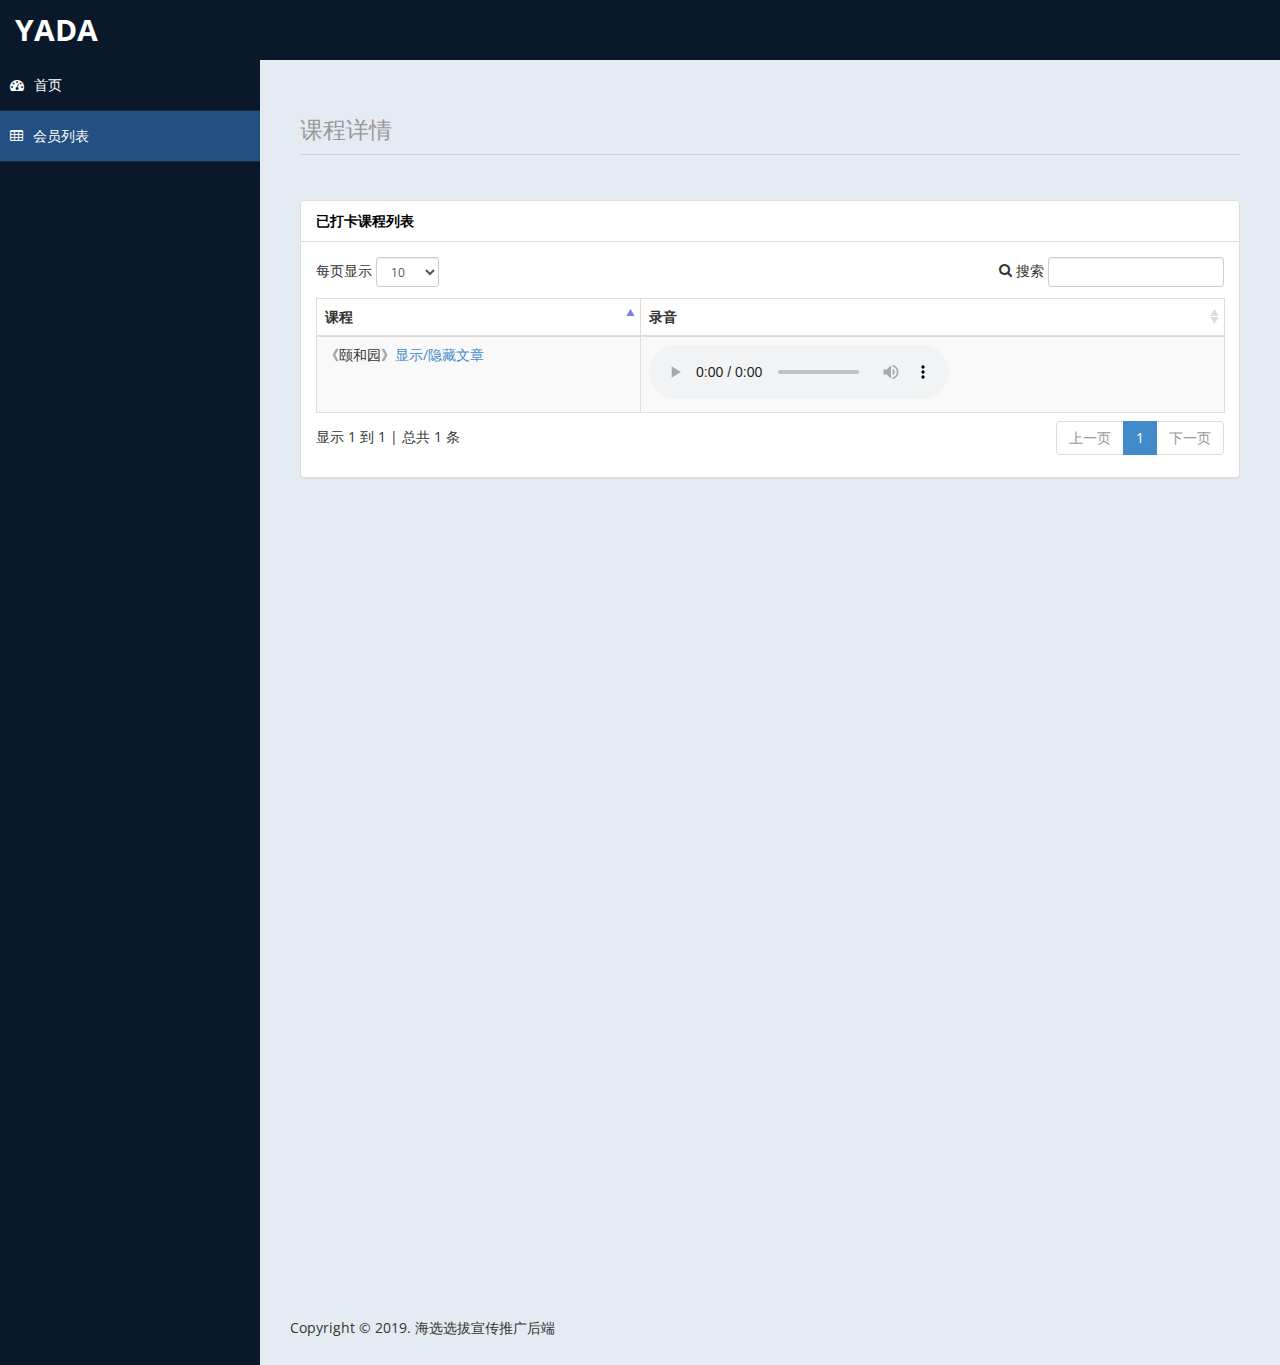
==== src/main/resources/templates/detail.html @ 0f6d7887 "[IMP]音频播放" ====
<!DOCTYPE html>
<html lang="en" xmlns:th="http://www.thymeleaf.org">
<head>
      <meta charset="utf-8" />
    <meta name="viewport" content="width=device-width, initial-scale=1.0" />
    <title>参与活动会员列表 - YADA</title>
    <link href="../static/css/bootstrap.css" rel="stylesheet" />
    <link href="../static/font-awesome/css/font-awesome.css" rel="stylesheet" />
    <link href="../static/css/custom-styles.css" rel="stylesheet" />
   <link href='https://fonts.googleapis.com/css?family=Open+Sans' rel='stylesheet' type='text/css' />
    <link href="../static/js/dataTables/dataTables.bootstrap.css" rel="stylesheet" />
</head>
<body>
    <div id="wrapper">
        <nav class="navbar navbar-default top-navbar" role="navigation">
            <div class="navbar-header">
                <button type="button" class="navbar-toggle" data-toggle="collapse" data-target=".sidebar-collapse">
                    <span class="sr-only"></span>
                    <span class="icon-bar"></span>
                    <span class="icon-bar"></span>
                    <span class="icon-bar"></span>
                </button>
                <a class="navbar-brand" href="http://localhost:8080/">YADA</a>
            </div>
        </nav>
        <nav class="navbar-default navbar-side" role="navigation">
            <div class="sidebar-collapse">
                <ul class="nav" id="main-menu">
                    <li>
                        <a href="http://localhost:8080/"><i class="fa fa-dashboard"></i>首页</a>
                    </li>
                    <li>
                        <a href="http://localhost:8080/userlist" class="active-menu"><i class="fa fa-table"></i>会员列表</a>
                    </li>

                </ul>

            </div>

        </nav>
        <div id="page-wrapper" >
            <div id="page-inner">
             <div class="row">
                    <div class="col-md-12">
                        <h1 class="page-header">
                            <span th:text="${nickName}"/> <small>课程详情</small>
                        </h1>
                    </div>
                </div>

            <div class="row">
                <div class="col-md-12">
                    <div class="panel panel-default">
                        <div class="panel-heading">
                            已打卡课程列表
                        </div>
                        <div class="panel-body">
                            <div class="table-responsive">
                                <table class="table table-striped table-bordered table-hover" id="dataTables-example">
                                    <thead>
                                        <tr>
                                            <th>课程</th>
                                            <th>录音</th>
                                        </tr>
                                    </thead>
                                    <tbody>
                                        <tr>
                                            <td>《颐和园》<a id="switch1" href="#">显示/隐藏文章</a><div id="content1" style="display:none"><p>北京的颐和园是个美丽的大公园。

　　进了颐和园的大门，绕过大殿，就来到有名的长廊。绿漆的柱子，红漆的栏杆，一眼望不到头。这条长廊有七百多米长，分成273间。每一间的横槛上都有五彩的画，画着人物、花草、风景，几千幅画没有哪两幅是相同的。长廊两旁栽满了花木，这一种花还没谢，那一种花又开了。微风从左边的昆明湖上吹来，使人神清气爽。

　　走完长廊，就来到了万寿山脚下。抬头一看，一座八角宝塔形的三层建筑耸立在半山腰上，黄色的琉璃瓦闪闪发光。那就是佛香阁。下面的一排排金碧辉煌的宫殿，就是排云殿。

　　登上万寿山，站在佛香阁的前面向下望，颐和园的景色大半收在眼底。葱郁的树丛，掩映着黄的绿的琉璃瓦屋顶和朱红的宫墙。正前面，昆明湖静得像一面镜子，绿得像一块碧玉。游船、画舫在湖面慢慢地滑过，几乎不留一点儿痕迹。向东远眺，隐隐约约可以望见几座古老的城楼和城里的白塔。

　　从万寿山下来，就是昆明湖。昆明湖围着长长的堤岸，堤上有好几座式样不同的石桥，两岸栽着数不清的垂柳。湖中心有个小岛，远远望去，岛上一片葱绿，树丛中露出宫殿的一角。游人走过长长的石桥，就可以去小岛上玩。这座石桥有十七个桥洞，叫十七孔桥;桥栏杆上有上百根石柱，柱子上都雕刻着小狮子。这么多的狮子，姿态不一，没有哪两只是相同的。

　　颐和园到处有美丽的景色，说也说不尽，希望你有机会去细细游赏</p></div></td>
                                            <!--<td><div><i class="fa fa-play"></i> 播放录音</div></td>-->
                                            <td>
                                                <audio controls>
                                                    <source src="static/record/OMR - Toms (Radio Edit).mp3" type="audio/mpeg">
                                                    <embed height="50" width="100" src="OMR - Toms (Radio Edit).mp3">
                                                </audio>
                                            </td>
                                        </tr>
                                    </tbody>
                                </table>
                            </div>

                        </div>
                    </div>
                </div>
            </div>

        </div>
               <footer><p>Copyright &copy; 2019. 海选选拔宣传推广后端</p></footer>
    </div>
            </div>
    <script src="../static/js/jquery-1.10.2.js"></script>
    <script src="../static/js/bootstrap.min.js"></script>
    <script src="../static/js/jquery.metisMenu.js"></script>
    <script src="../static/js/dataTables/jquery.dataTables.js"></script>
    <script src="../static/js/dataTables/dataTables.bootstrap.js"></script>
    <script src="../static/js/custom-scripts.js"></script>
    <script>
            $(document).ready(function () {

                $('#dataTables-example').dataTable();

                $("#switch1").click(function(){
                    $("#content1").toggle();
                });
            });
    </script>


</body>
</html>
---- src/main/resources/static/css/custom-styles.css ----
/*----------------------------------------------
    COMMON  STYLES
------------------------------------------------*/
body {
    font-family: 'Open Sans', sans-serif;
}

 #wrapper {
    width: 100%;
    background:#09192A;
}

#page-wrapper {
    padding: 15px 15px;
    min-height: 600px;
    background:#E5EBF2;

}
#page-inner {
    width:100%;
    margin:10px 20px 10px 0px;
    background-color:transparent;
    padding:10px;
    min-height:1200px;
}

.text-center {
    text-align:center;
}
.no-boder {
    border:1px solid #f3f3f3;
}

h1, .h1, h2, .h2, h3, .h3 {
margin-top: 7px;
margin-bottom: -5px;
}
h2 {
    color: #000;
}
h4 {
    padding-top:10px;
}
.square-btn-adjust {
    border: 0px solid transparent;
   -webkit-border-radius: 0px;
-moz-border-radius: 0px;
border-radius: 0px;

}
p {
    font-size:16px;
    line-height:25px;
    padding-top:20px;
}
/*----------------------------------------------
   DASHBOARD STYLES
------------------------------------------------*/
.page-header {
padding-bottom: 9px;
margin: 10px 0 45px;
border-bottom: 1px solid #C7D1DD;
}
.panel-back {
    background-color:#fff;

}
.panel-default > .panel-heading {
color: #000;
background-color: #FFFFFF;
border-color: #ddd;
font-weight:bold;
}
.jumbotron, .well{
background:#fff;
}
   .noti-box {
min-height: 100px;
padding: 20px;
}

    .noti-box .icon-box {
display: block;
float: left;
margin: 0 15px 10px 0;
width: 70px;
height: 70px;
line-height: 75px;
vertical-align: middle;
text-align: center;
font-size: 40px;
}
.text-box p{
    margin: 0 0 3px;
}
.main-text {
    font-size: 25px;
    font-weight:600;
}
.set-icon {
-webkit-border-radius: 50px;
-moz-border-radius: 50px;
border-radius: 50px;

}
    .bg-color-green {
background-color: #fff;
color: #5cb85c;
}
 .bg-color-blue {
background-color: #fff;
color: #4CB1CF
}
  .bg-color-red {
background-color: #fff;
color:#F0433D;
}
  .bg-color-brown {
background-color: #fff;
color:#f0ad4e;
}
.back-footer-green {
background-color: #5cb85c;
color:#fff;
border-top: 0px solid #fff;
}
 .back-footer-red {
background-color: #F0433D;
color:#fff;
border-top: 0px solid #fff;
}
 .back-footer-blue {
background-color: #4CB1CF;
color:#fff;
border-top: 0px solid #fff;
}
 .back-footer-brown {
background-color: #f0ad4e;
color:#fff;
border-top: 0px solid #fff;
}
 .icon-box-right {
display: block;
float: right;
margin: 0 15px 10px 0;
width: 70px;
height: 70px;
line-height: 75px;
vertical-align: middle;
text-align: center;
font-size: 40px;
}

 .main-temp-back {
background: #8702A8;
color: #FFFFFF;
font-size: 16px;
font-weight: 300;
text-align: center;
}
 .main-temp-back .text-temp {
font-size: 40px;
}
.back-dash {
    padding:20px;
    font-size:20px;
    font-weight:500;
  -webkit-border-radius: 0px;
-moz-border-radius: 0px;
border-radius: 0px;
background-color:#2EA7EB;
color:#fff;
}
    .back-dash p {
        padding-top:16px;
        font-size:13px;
        color:#fff;
        line-height:25px;
        text-align:justify;
    }

     .color-bottom-txt {
   color: #000;
font-size: 16px;
line-height: 30px;
}
     /*CHAT PANEL*/
 .chat-panel .panel-body {
height: 450px;
overflow-y: scroll;
}
 .chat-box {
margin: 0;
padding: 0;
list-style: none;
}
 .chat-box li {
margin-bottom: 15px;
padding-bottom: 5px;
border-bottom: 1px dotted #808080;
}
 .chat-box li.left .chat-body {
margin-left: 90px;
}
 .chat-box li .chat-body p {
margin: 0;
color: #8d8888;
}
.chat-img>img {
    margin-left:20px;
}
footer p{
font-size: 14px;
}
/*----------------------------------------------
    MENU STYLES
------------------------------------------------*/


.user-image {
    margin: 25px auto;
-webkit-border-radius: 10px;
-moz-border-radius: 10px;
border-radius: 10px;
max-height:170px;
max-width:170px;
}
.top-navbar{
margin:0px;
}
.top-navbar .navbar-brand {
color: #fff;
width: 260px;
text-align: left;
height: 60px;
font-size: 30px;
font-weight: 700;
text-transform: uppercase;
line-height: 30px;
}
.top-navbar .nav > li {
position: relative;
display: inline-block;
}
.top-navbar .nav > li > a {
position: relative;
display: block;
padding: 19px 15px;
color: #77C0FD;
}
.top-navbar .nav > li > a:hover, .top-navbar .nav > li > a:focus {
text-decoration: none;
background-color: #225081;
color: #fff;
}
.top-navbar .dropdown-menu{
min-width: 230px;
border-radius: 0 0 4px 4px;
}
.top-navbar .dropdown-menu > li > a:hover, .top-navbar .dropdown-menu > li > a:focus{
color: #225081;
background:none;
}
.dropdown-tasks{
width: 255px;
}
.dropdown-tasks .progress {
height: 8px;
margin-bottom: 8px;
overflow: hidden;
background-color: #f5f5f5;
border-radius: 0px;
}
.dropdown-tasks > li > a {
padding: 0px 15px;
}
.dropdown-tasks p {
font-size: 13px;
line-height: 21px;
padding-top: 4px;
}
.active-menu {
    background-color:#225081!important;
}

.arrow {
    float: right;
}

.fa.arrow:before {
    content: "\f104";
}

.active > a > .fa.arrow:before {
    content: "\f107";
}


.nav-second-level li,
.nav-third-level li {
    border-bottom: none !important;
}

.nav-second-level li a {
    padding-left: 37px;
}

.nav-third-level li a {
    padding-left: 55px;
}
.sidebar-collapse , .sidebar-collapse .nav{
	background:none;
}
.sidebar-collapse .nav {
	padding:0;
}
.sidebar-collapse .nav > li > a {
	color:#fff;
	background:transparent;
	text-shadow:none;

}
.sidebar-collapse > .nav > li > a {
	padding:15px 10px;
}
.sidebar-collapse > .nav > li {
	border-bottom: 1px solid rgba(107, 108, 109, 0.19);
}
ul.nav.nav-second-level.collapse.in {
background: #172D44;
}
.sidebar-collapse .nav > li > a:hover,
.sidebar-collapse .nav > li > a:focus {

	outline:0;
}

.navbar-side {
	border:none;
	background-color: transparent;

}
.top-navbar {
	background:#09192A;
	border-bottom:none;

}
.top-navbar .nav > li > a > i {
margin-right: 2px;
}
.top-navbar .navbar-brand:hover {
color:#fff;

}
.dropdown-user li {
margin: 8px 0;
}
.navbar-default {
border:0px solid black;

}
.navbar-header {
    background: #09192A;
}
.navbar-default .navbar-toggle:hover, .navbar-default .navbar-toggle:focus {
background-color: #B40101;
}
.navbar-default .navbar-toggle {
border-color: #fff;
}

.navbar-default .navbar-toggle .icon-bar {
background-color: #FFF;
}
.nav > li > a > i {
    margin-right:10px;
}
/*----------------------------------------------
    UI ELEMENTS STYLES
------------------------------------------------*/
.btn-circle {
width: 50px;
height: 50px;
padding: 6px 0;
 -webkit-border-radius: 25px;
-moz-border-radius: 25px;
border-radius: 25px;
text-align: center;
font-size: 12px;
line-height: 1.428571429;
}

/*----------------------------------------------
    MEDIA QUERIES
------------------------------------------------*/

 @media(min-width:768px) {
     #page-wrapper{
               margin: 0 0 0 260px;
        padding: 15px 30px;
        min-height: 1200px;

    }


    .navbar-side {
        z-index: 1;
        position: absolute;
        width: 260px;
    }

   .navbar {
 border-radius: 0px;
}

}
 @media(max-width:480px) {
.page-header small {
display: block;
padding-top: 14px;
font-size: 19px;
}
}
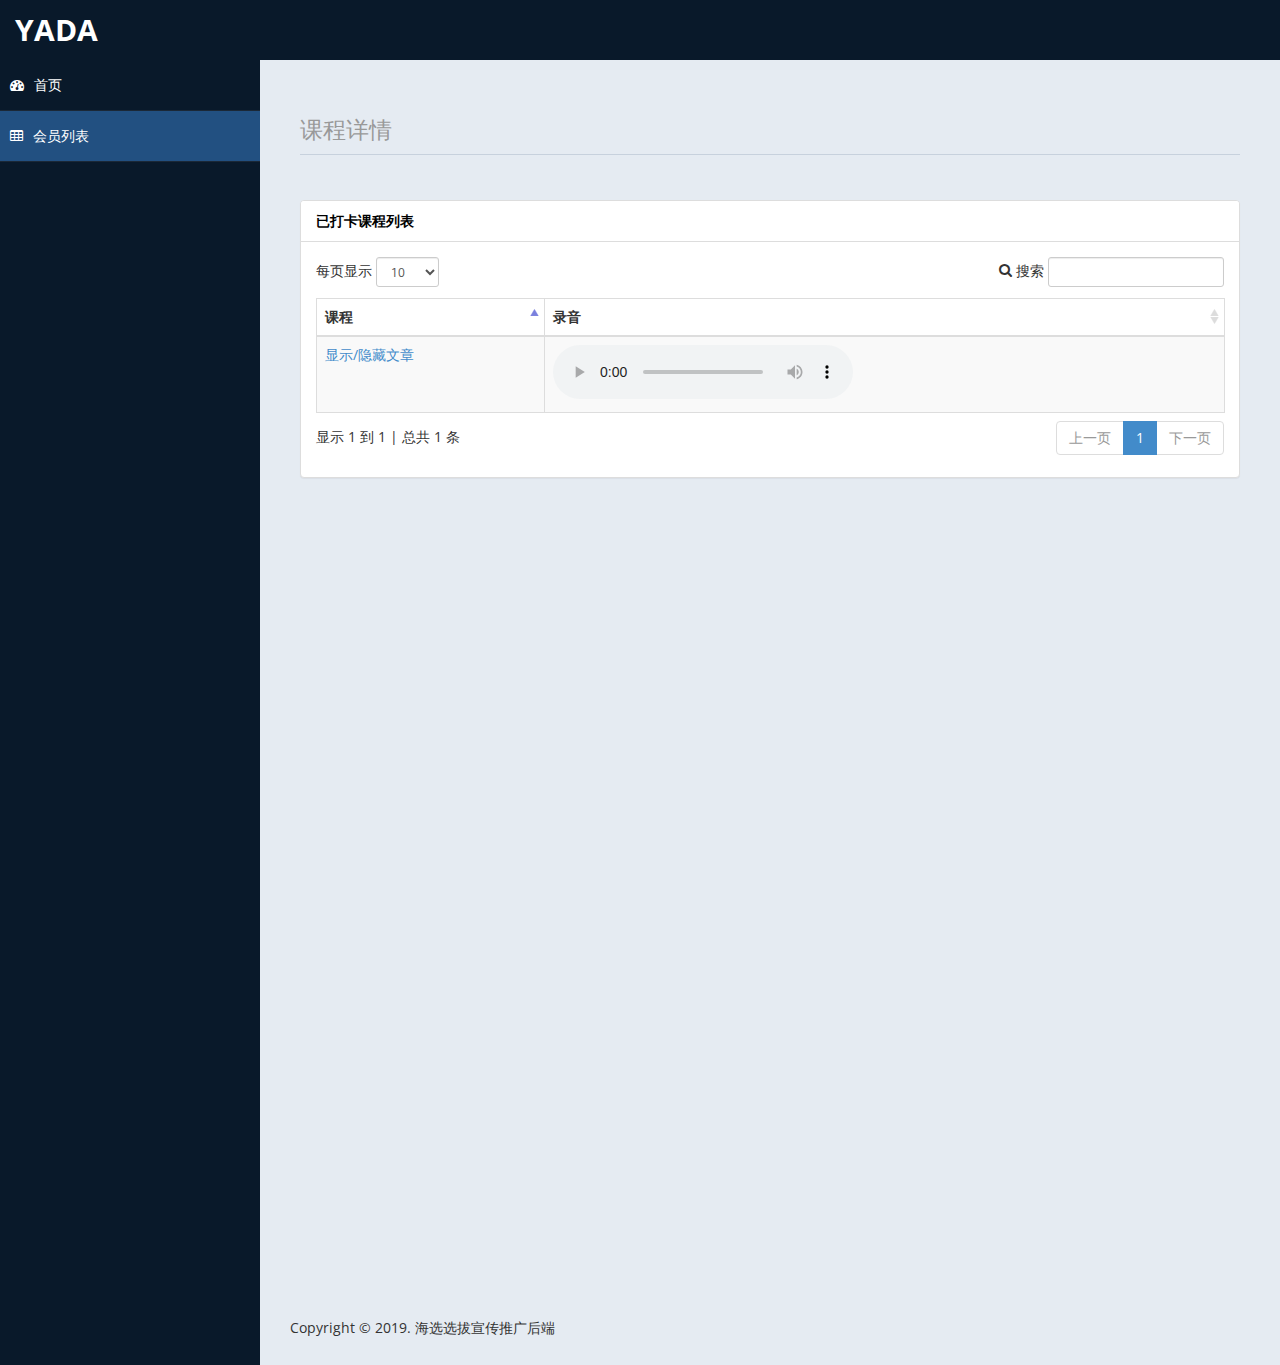
==== commit d580e121: "[IMP]详情页传参" ====
--- a/src/main/resources/templates/detail.html
+++ b/src/main/resources/templates/detail.html
@@ -64,23 +64,19 @@
                                         </tr>
                                     </thead>
                                     <tbody>
-                                        <tr>
-                                            <td>《颐和园》<a id="switch1" href="#">显示/隐藏文章</a><div id="content1" style="display:none"><p>北京的颐和园是个美丽的大公园。
-
-　　进了颐和园的大门，绕过大殿，就来到有名的长廊。绿漆的柱子，红漆的栏杆，一眼望不到头。这条长廊有七百多米长，分成273间。每一间的横槛上都有五彩的画，画着人物、花草、风景，几千幅画没有哪两幅是相同的。长廊两旁栽满了花木，这一种花还没谢，那一种花又开了。微风从左边的昆明湖上吹来，使人神清气爽。
-
-　　走完长廊，就来到了万寿山脚下。抬头一看，一座八角宝塔形的三层建筑耸立在半山腰上，黄色的琉璃瓦闪闪发光。那就是佛香阁。下面的一排排金碧辉煌的宫殿，就是排云殿。
-
-　　登上万寿山，站在佛香阁的前面向下望，颐和园的景色大半收在眼底。葱郁的树丛，掩映着黄的绿的琉璃瓦屋顶和朱红的宫墙。正前面，昆明湖静得像一面镜子，绿得像一块碧玉。游船、画舫在湖面慢慢地滑过，几乎不留一点儿痕迹。向东远眺，隐隐约约可以望见几座古老的城楼和城里的白塔。
-
-　　从万寿山下来，就是昆明湖。昆明湖围着长长的堤岸，堤上有好几座式样不同的石桥，两岸栽着数不清的垂柳。湖中心有个小岛，远远望去，岛上一片葱绿，树丛中露出宫殿的一角。游人走过长长的石桥，就可以去小岛上玩。这座石桥有十七个桥洞，叫十七孔桥;桥栏杆上有上百根石柱，柱子上都雕刻着小狮子。这么多的狮子，姿态不一，没有哪两只是相同的。
-
-　　颐和园到处有美丽的景色，说也说不尽，希望你有机会去细细游赏</p></div></td>
+                                        <tr th:each="clockIn:${clockInlist}">
+                                            <td>
+                                                <span th:text="${clockIn.title}"/>
+                                                <a th:onclick="showOrDisplay([[${clockIn.id}]]);" href="#">显示/隐藏文章</a>
+                                                <div th:id="content+${clockIn.id}" style="display:none">
+                                                    <p th:text="${clockIn.content}"></p>
+                                                </div>
+                                            </td>
                                             <!--<td><div><i class="fa fa-play"></i> 播放录音</div></td>-->
                                             <td>
                                                 <audio controls>
-                                                    <source src="static/record/OMR - Toms (Radio Edit).mp3" type="audio/mpeg">
-                                                    <embed height="50" width="100" src="OMR - Toms (Radio Edit).mp3">
+                                                    <source th:src="${clockIn.recordPath}" type="audio/mpeg">
+                                                    <embed height="50" width="100" th:src="${clockIn.recordPath}">
                                                 </audio>
                                             </td>
                                         </tr>
@@ -102,17 +98,13 @@
     <script src="../static/js/jquery.metisMenu.js"></script>
     <script src="../static/js/dataTables/jquery.dataTables.js"></script>
     <script src="../static/js/dataTables/dataTables.bootstrap.js"></script>
-    <script src="../static/js/custom-scripts.js"></script>
     <script>
             $(document).ready(function () {
-
                 $('#dataTables-example').dataTable();
-
-                $("#switch1").click(function(){
-                    $("#content1").toggle();
-                });
             });
     </script>
+    <script src="../static/js/custom-scripts.js"></script>
+    <script src="../static/js/backend-page-scripts1.0.1.js"></script>
 
 
 </body>
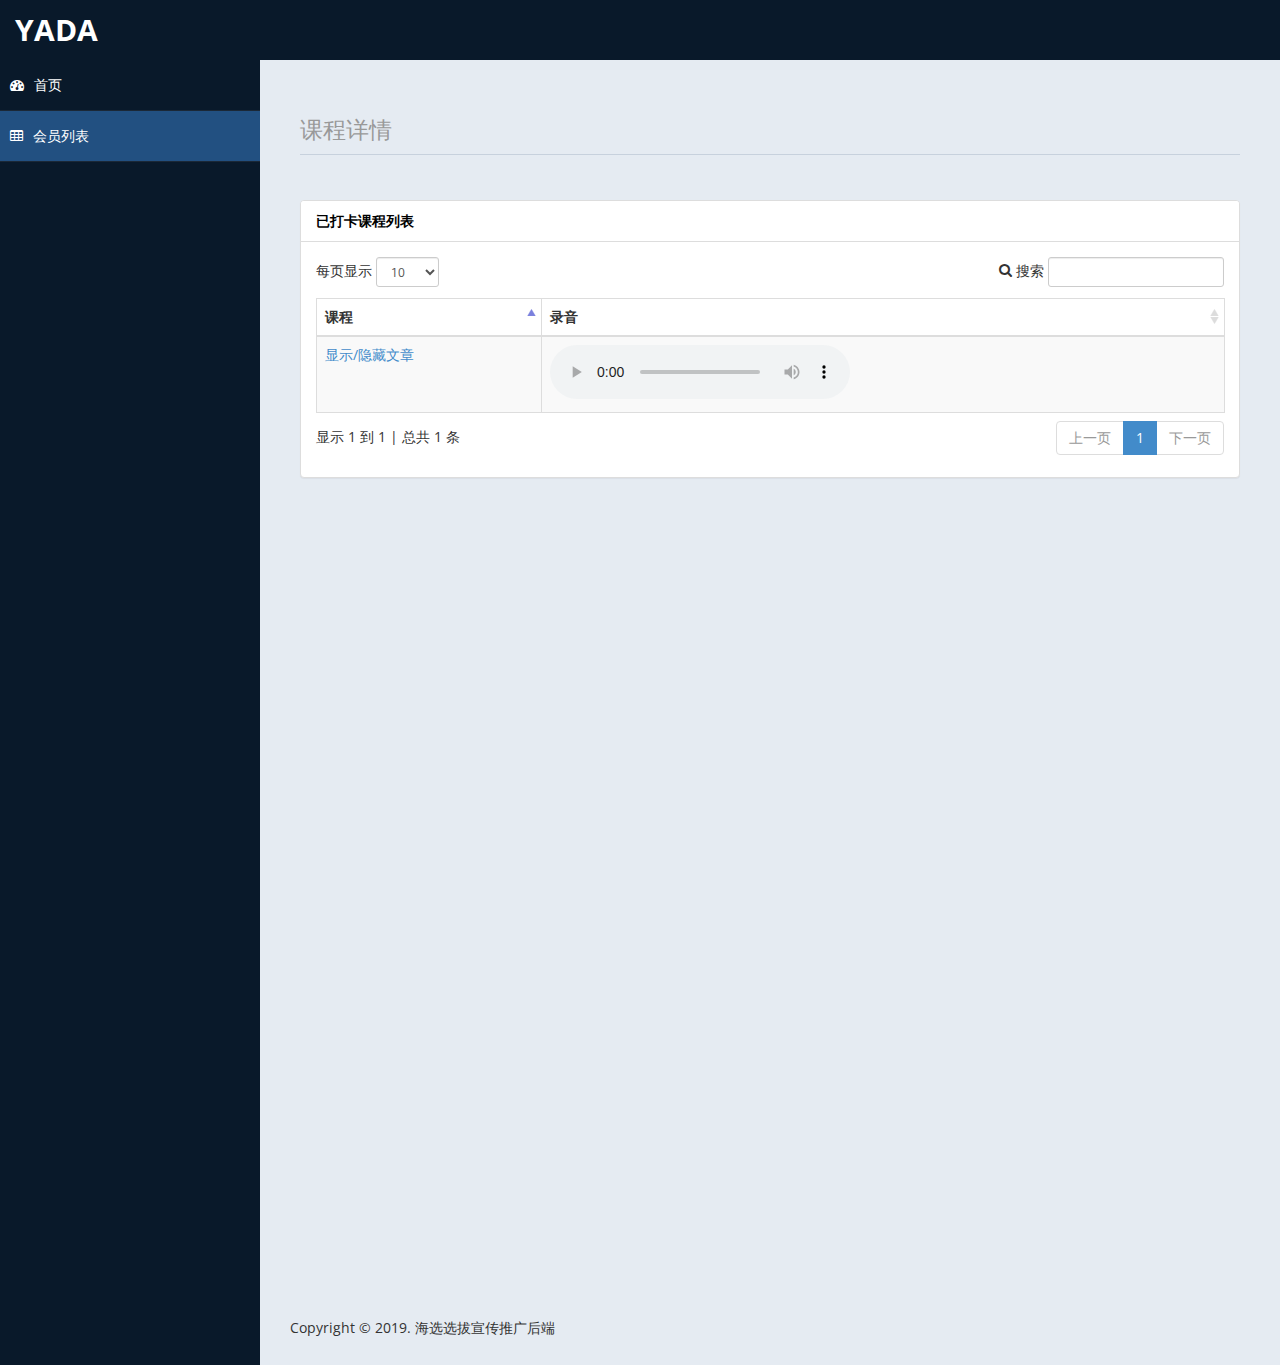
==== commit 4f021e55: "[IMP]站内地址用相对路径访问" ====
--- a/src/main/resources/templates/detail.html
+++ b/src/main/resources/templates/detail.html
@@ -20,17 +20,17 @@
                     <span class="icon-bar"></span>
                     <span class="icon-bar"></span>
                 </button>
-                <a class="navbar-brand" href="http://localhost:8080/">YADA</a>
+                <a class="navbar-brand" href="/">YADA</a>
             </div>
         </nav>
         <nav class="navbar-default navbar-side" role="navigation">
             <div class="sidebar-collapse">
                 <ul class="nav" id="main-menu">
                     <li>
-                        <a href="http://localhost:8080/"><i class="fa fa-dashboard"></i>首页</a>
+                        <a href="/"><i class="fa fa-dashboard"></i>首页</a>
                     </li>
                     <li>
-                        <a href="http://localhost:8080/userlist" class="active-menu"><i class="fa fa-table"></i>会员列表</a>
+                        <a href="/userlist" class="active-menu"><i class="fa fa-table"></i>会员列表</a>
                     </li>
 
                 </ul>
@@ -72,7 +72,6 @@
                                                     <p th:text="${clockIn.content}"></p>
                                                 </div>
                                             </td>
-                                            <!--<td><div><i class="fa fa-play"></i> 播放录音</div></td>-->
                                             <td>
                                                 <audio controls>
                                                     <source th:src="${clockIn.recordPath}" type="audio/mpeg">
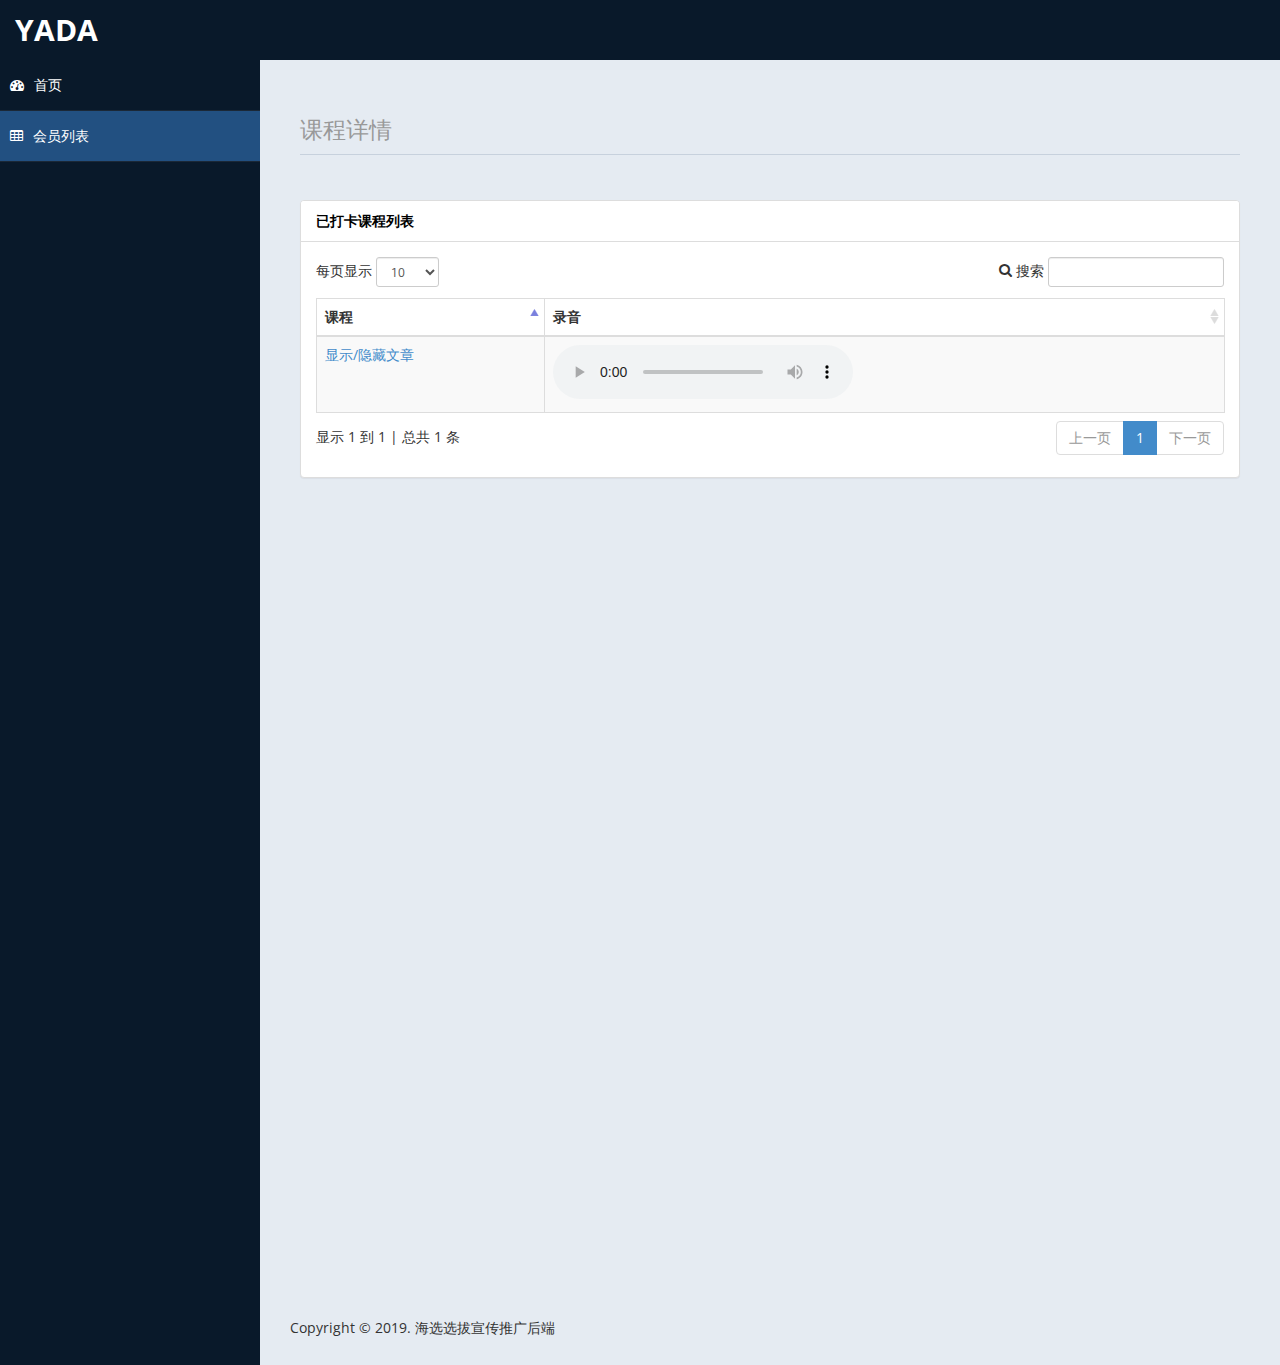
==== commit 10651d4f: "[IMP]增加小程序图片 & 转义html元素" ====
--- a/src/main/resources/templates/detail.html
+++ b/src/main/resources/templates/detail.html
@@ -69,7 +69,7 @@
                                                 <span th:text="${clockIn.title}"/>
                                                 <a th:onclick="showOrDisplay([[${clockIn.id}]]);" href="#">显示/隐藏文章</a>
                                                 <div th:id="content+${clockIn.id}" style="display:none">
-                                                    <p th:text="${clockIn.content}"></p>
+                                                    <p class="readView" th:text="${clockIn.content}"></p>
                                                 </div>
                                             </td>
                                             <td>
@@ -100,6 +100,8 @@
     <script>
             $(document).ready(function () {
                 $('#dataTables-example').dataTable();
+
+                $('p.readView').html($('p.readView').html().replace(/\\n/g, "<br />").replace(/&amp;emsp;/g, "&emsp;"));
             });
     </script>
     <script src="../static/js/custom-scripts.js"></script>
